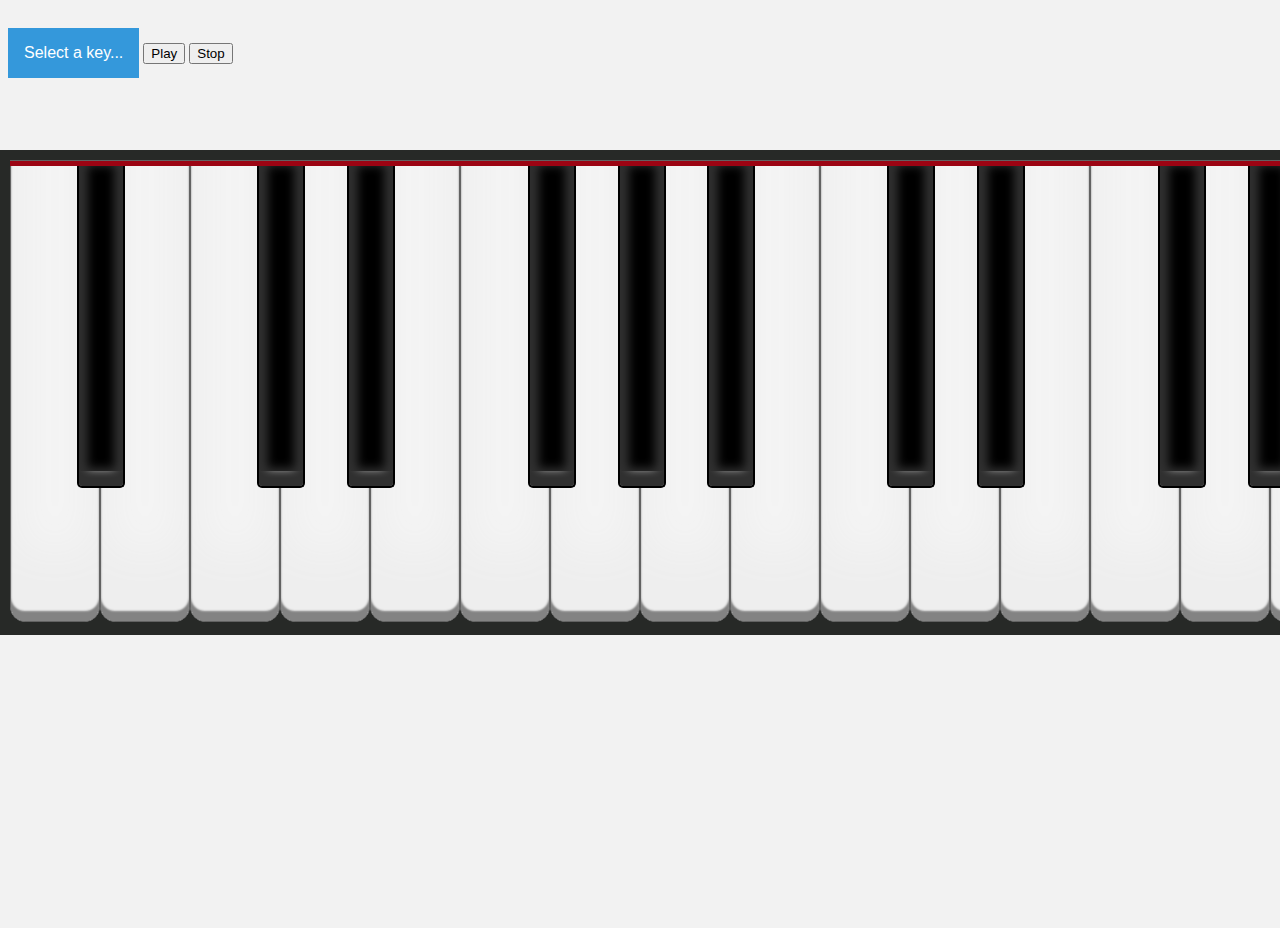
==== Piano/index.html @ 87c78cbe "Update branches" ====
<!DOCTYPE html>
<html lang="en">

<head>
    <meta charset="UTF-8">
    <title>Working Keyboard...</title>
    <link rel="stylesheet" type="text/css" href="css/main.css" />
    <script src="https://ajax.googleapis.com/ajax/libs/jquery/3.1.0/jquery.min.js"></script>
    <script src="https://www.google.com/jsapi?key=ABQIAAAAM5WRXPMrqYvX6b4Xb7EZpxSeEWdgYc2hJ2roZCm3pKElCbTU5BSm-LvChjUku9yw6i8tI0Srj_P91w" type="text/javascript"></script>
    <script src="js/jquery.hotkeys.js"></script>
    <script src="js/keyObjects.js"></script>
    <script src="js/main.js"></script>
</head>

<body>
    <div class="dropdown">
        <button onclick="keySelect()" class="dropbtn">Select a key...</button>
        <div id="myDropdown" class="dropdown-content">
            <a>A</a>
            <a>As</a>
            <a>B</a>
            <a>C</a>
            <a>Cs</a>
            <a>D</a>
            <a>Ds</a>
            <a>E</a>
            <a>F</a>
            <a>Fs</a>
            <a>G</a>
            <a>Gs</a>
        </div>
    </div>
    <button id="play">Play</button>
    <button id="stop">Stop</button>
    <div id="piano">
        <div id="pianoBody">
            <div id="littleRedLine"></div>
            <div id="o00" class="octave">
                <div id="A00" class="key white">
                    <div class="keyname">A</div>
                </div>
                <div id="B00" class="key white">
                    <div class="keyname">B</div>
                </div>
                <div class="flats">
                    <div id="AS00" class="key black">
                        <div class="keyname">A# == Bb</div>
                    </div>
                </div>
            </div>
            <div id="o0" class="octave">
                <div id="C0" class="key white">
                    <div class="keyname">C</div>
                    <div class="oN">1</div>
                </div>
                <div id="D0" class="key white">
                    <div class="keyname">D</div>
                </div>
                <div id="E0" class="key white">
                    <div class="keyname">E</div>
                </div>
                <div id="F0" class="key white">
                    <div class="keyname">F</div>
                </div>
                <div id="G0" class="key white">
                    <div class="keyname">G</div>
                </div>
                <div id="A0" class="key white">
                    <div class="keyname">A</div>
                </div>
                <div id="B0" class="key white">
                    <div class="keyname">B</div>
                </div>
                <div class="flats">
                    <div id="CS0" class="key black">
                        <div class="keyname">C# == Db</div>
                    </div>
                    <div id="DS0" class="key black">
                        <div class="keyname">D# == Eb</div>
                    </div>
                    <div id="FS0" class="key black">
                        <div class="keyname">F# == Gb</div>
                    </div>
                    <div id="GS0" class="key black">
                        <div class="keyname">G# == Ab</div>
                    </div>
                    <div id="AS0" class="key black">
                        <div class="keyname">A# == Bb</div>
                    </div>
                </div>
            </div>
            <div id="o1" class="octave">
                <div id="C1" class="key white">
                    <div class="keyname">C</div>
                    <div class="oN">2</div>
                </div>
                <div id="D1" class="key white">
                    <div class="keyname">D</div>
                </div>
                <div id="E1" class="key white">
                    <div class="keyname">E</div>
                </div>
                <div id="F1" class="key white">
                    <div class="keyname">F</div>
                </div>
                <div id="G1" class="key white">
                    <div class="keyname">G</div>
                </div>
                <div id="A1" class="key white">
                    <div class="keyname">A</div>
                </div>
                <div id="B1" class="key white">
                    <div class="keyname">B</div>
                </div>
                <div class="flats">
                    <div id="CS1" class="key black">
                        <div class="keyname">C# == Db</div>
                    </div>
                    <div id="DS1" class="key black">
                        <div class="keyname">D# == Eb</div>
                    </div>
                    <div id="FS1" class="key black">
                        <div class="keyname">F# == Gb</div>
                    </div>
                    <div id="GS1" class="key black">
                        <div class="keyname">G# == Ab</div>
                    </div>
                    <div id="AS1" class="key black">
                        <div class="keyname">A# == Bb</div>
                    </div>
                </div>
            </div>
            <div id="o2" class="octave">
                <div id="C2" class="key white">
                    <div class="keyname">C</div>
                    <div class="oN">3</div>
                </div>
                <div id="D2" class="key white">
                    <div class="keyname">D</div>
                </div>
                <div id="E2" class="key white">
                    <div class="keyname">E</div>
                </div>
                <div id="F2" class="key white">
                    <div class="keyname">F</div>
                </div>
                <div id="G2" class="key white">
                    <div class="keyname">G</div>
                </div>
                <div id="A2" class="key white">
                    <div class="keyname">A</div>
                </div>
                <div id="B2" class="key white">
                    <div class="keyname">B</div>
                </div>
                <div class="flats">
                    <div id="CS2" class="key black">
                        <div class="keyname">C# == Db</div>
                    </div>
                    <div id="DS2" class="key black">
                        <div class="keyname">D# == Eb</div>
                    </div>
                    <div id="FS2" class="key black">
                        <div class="keyname">F# == Gb</div>
                    </div>
                    <div id="GS2" class="key black">
                        <div class="keyname">G# == Ab</div>
                    </div>
                    <div id="AS2" class="key black">
                        <div class="keyname">A# == Bb</div>
                    </div>
                </div>
            </div>
            <div id="o3" class="octave">
                <a id="middleC">
                    <div id="C3" class="key white">
                        <div class="keyname">C</div>
                        <div class="oN">4</div>
                    </div>
                    <div id="D3" class="key white">
                        <div class="keyname">D</div>
                    </div>
                    <div id="E3" class="key white">
                        <div class="keyname">E</div>
                    </div>
                    <div id="F3" class="key white">
                        <div class="keyname">F</div>
                    </div>
                    <div id="G3" class="key white">
                        <div class="keyname">G</div>
                    </div>
                    <div id="A3" class="key white">
                        <div class="keyname">A</div>
                    </div>
                    <div id="B3" class="key white">
                        <div class="keyname">B</div>
                    </div>
                    <div class="flats">
                        <div id="CS3" class="key black">
                            <div class="keyname">C# == Db</div>
                        </div>
                        <div id="DS3" class="key black">
                            <div class="keyname">D# == Eb</div>
                        </div>
                        <div id="FS3" class="key black">
                            <div class="keyname">F# == Gb</div>
                        </div>
                        <div id="GS3" class="key black">
                            <div class="keyname">G# == Ab</div>
                        </div>
                        <div id="AS3" class="key black">
                            <div class="keyname">A# == Bb</div>
                        </div>
                    </div>
            </div>
            <div id="o4" class="octave">
                <div id="C4" class="key white">
                    <div class="keyname">C</div>
                    <div class="oN">5</div>
                </div>
                <div id="D4" class="key white">
                    <div class="keyname">D</div>
                </div>
                <div id="E4" class="key white">
                    <div class="keyname">E</div>
                </div>
                <div id="F4" class="key white">
                    <div class="keyname">F</div>
                </div>
                <div id="G4" class="key white">
                    <div class="keyname">G</div>
                </div>
                <div id="A4" class="key white">
                    <div class="keyname">A</div>
                </div>
                <div id="B4" class="key white">
                    <div class="keyname">B</div>
                </div>
                <div class="flats">
                    <div id="CS4" class="key black">
                        <div class="keyname">C# == Db</div>
                    </div>
                    <div id="DS4" class="key black">
                        <div class="keyname">D# == Eb</div>
                    </div>
                    <div id="FS4" class="key black">
                        <div class="keyname">F# == Gb</div>
                    </div>
                    <div id="GS4" class="key black">
                        <div class="keyname">G# == Ab</div>
                    </div>
                    <div id="AS4" class="key black">
                        <div class="keyname">A# == Bb</div>
                    </div>
                </div>
            </div>
            <div id="o5" class="octave">
                <div id="C5" class="key white">
                    <div class="keyname">C</div>
                    <div class="oN">6</div>
                </div>
                <div id="D5" class="key white">
                    <div class="keyname">D</div>
                </div>
                <div id="E5" class="key white">
                    <div class="keyname">E</div>
                </div>
                <div id="F5" class="key white">
                    <div class="keyname">F</div>
                </div>
                <div id="G5" class="key white">
                    <div class="keyname">G</div>
                </div>
                <div id="A5" class="key white">
                    <div class="keyname">A</div>
                </div>
                <div id="B5" class="key white">
                    <div class="keyname">B</div>
                </div>
                <div class="flats">
                    <div id="CS5" class="key black">
                        <div class="keyname">C# == Db</div>
                    </div>
                    <div id="DS5" class="key black">
                        <div class="keyname">D# == Eb</div>
                    </div>
                    <div id="FS5" class="key black">
                        <div class="keyname">F# == Gb</div>
                    </div>
                    <div id="GS5" class="key black">
                        <div class="keyname">G# == Ab</div>
                    </div>
                    <div id="AS5" class="key black">
                        <div class="keyname">A# == Bb</div>
                    </div>
                </div>
            </div>
            <div id="o6" class="octave">
                <div id="C6" class="key white">
                    <div class="keyname">C</div>
                    <div class="oN">7</div>
                </div>
                <div id="D6" class="key white">
                    <div class="keyname">D</div>
                </div>
                <div id="E6" class="key white">
                    <div class="keyname">E</div>
                </div>
                <div id="F6" class="key white">
                    <div class="keyname">F</div>
                </div>
                <div id="G6" class="key white">
                    <div class="keyname">G</div>
                </div>
                <div id="A6" class="key white">
                    <div class="keyname">A</div>
                </div>
                <div id="B6" class="key white">
                    <div class="keyname">B</div>
                </div>
                <div class="flats">
                    <div id="CS6" class="key black">
                        <div class="keyname">C# == Db</div>
                    </div>
                    <div id="DS6" class="key black">
                        <div class="keyname">D# == Eb</div>
                    </div>
                    <div id="FS6" class="key black">
                        <div class="keyname">F# == Gb</div>
                    </div>
                    <div id="GS6" class="key black">
                        <div class="keyname">G# == Ab</div>
                    </div>
                    <div id="AS6" class="key black">
                        <div class="keyname">A# == Bb</div>
                    </div>
                </div>
            </div>
            <div id="o7" class="octave">
                <div id="C7" class="key white">
                    <div class="keyname">C</div>
                    <div class="oN">8</div>
                </div>
            </div>
        </div>
    </div>
    <!--    //audio -->
    <div id="pianoStrings">
        <audio id="tone-A00" preload="auto" controls>
            <source src="http://pianosounds.pixelass.com/tones/grand-piano/00A.ogg" type="audio/ogg"></source>
            <source src="http://pianosounds.pixelass.com/tones/grand-piano/00A.mp3" type="audio/mpeg"></source>
        </audio>
        <audio id="tone-AS00" preload="auto" controls>
            <source src="http://pianosounds.pixelass.com/tones/grand-piano/00As.ogg" type="audio/ogg"></source>
            <source src="http://pianosounds.pixelass.com/tones/grand-piano/00As.mp3" type="audio/mpeg"></source>
        </audio>
        <audio id="tone-B00" preload="auto" controls>
            <source src="http://pianosounds.pixelass.com/tones/grand-piano/00B.ogg" type="audio/ogg"></source>
            <source src="http://pianosounds.pixelass.com/tones/grand-piano/00B.mp3" type="audio/mpeg"></source>
        </audio>
        <audio id="tone-C" preload="auto" controls>
            <source src="http://pianosounds.pixelass.com/tones/grand-piano/0C.ogg" type="audio/ogg"></source>
            <source src="http://pianosounds.pixelass.com/tones/grand-piano/0C.mp3" type="audio/mpeg"></source>
        </audio>
        <audio id="tone-CS0" preload="auto" controls>
            <source src="http://pianosounds.pixelass.com/tones/grand-piano/0Cs.ogg" type="audio/ogg"></source>
            <source src="http://pianosounds.pixelass.com/tones/grand-piano/0Cs.mp3" type="audio/mpeg"></source>
        </audio>
        <audio id="tone-D0" preload="auto" controls>
            <source src="http://pianosounds.pixelass.com/tones/grand-piano/0D.ogg" type="audio/ogg"></source>
            <source src="http://pianosounds.pixelass.com/tones/grand-piano/0D.mp3" type="audio/mpeg"></source>
        </audio>
        <audio id="tone-DS0" preload="auto" controls>
            <source src="http://pianosounds.pixelass.com/tones/grand-piano/0Ds.ogg" type="audio/ogg"></source>
            <source src="http://pianosounds.pixelass.com/tones/grand-piano/0Ds.mp3" type="audio/mpeg"></source>
        </audio>
        <audio id="tone-E0" preload="auto" controls>
            <source src="http://pianosounds.pixelass.com/tones/grand-piano/0E.ogg" type="audio/ogg"></source>
            <source src="http://pianosounds.pixelass.com/tones/grand-piano/0E.mp3" type="audio/mpeg"></source>
        </audio>
        <audio id="tone-F0" preload="auto" controls>
            <source src="http://pianosounds.pixelass.com/tones/grand-piano/0F.ogg" type="audio/ogg"></source>
            <source src="http://pianosounds.pixelass.com/tones/grand-piano/0F.mp3" type="audio/mpeg"></source>
        </audio>
        <audio id="tone-FS0" preload="auto" controls>
            <source src="http://pianosounds.pixelass.com/tones/grand-piano/0Fs.ogg" type="audio/ogg"></source>
            <source src="http://pianosounds.pixelass.com/tones/grand-piano/0Fs.mp3" type="audio/mpeg"></source>
        </audio>
        <audio id="tone-G0" preload="auto" controls>
            <source src="http://pianosounds.pixelass.com/tones/grand-piano/0G.ogg" type="audio/ogg"></source>
            <source src="http://pianosounds.pixelass.com/tones/grand-piano/0G.mp3" type="audio/mpeg"></source>
        </audio>
        <audio id="tone-GS0" preload="auto" controls>
            <source src="http://pianosounds.pixelass.com/tones/grand-piano/0Gs.ogg" type="audio/ogg"></source>
            <source src="http://pianosounds.pixelass.com/tones/grand-piano/0Gs.mp3" type="audio/mpeg"></source>
        </audio>
        <audio id="tone-A0" preload="auto" controls>
            <source src="http://pianosounds.pixelass.com/tones/grand-piano/0A.ogg" type="audio/ogg"></source>
            <source src="http://pianosounds.pixelass.com/tones/grand-piano/0A.mp3" type="audio/mpeg"></source>
        </audio>
        <audio id="tone-AS0" preload="auto" controls>
            <source src="http://pianosounds.pixelass.com/tones/grand-piano/0As.ogg" type="audio/ogg"></source>
            <source src="http://pianosounds.pixelass.com/tones/grand-piano/0As.mp3" type="audio/mpeg"></source>
        </audio>
        <audio id="tone-B0" preload="auto" controls>
            <source src="http://pianosounds.pixelass.com/tones/grand-piano/0B.ogg" type="audio/ogg"></source>
            <source src="http://pianosounds.pixelass.com/tones/grand-piano/0B.mp3" type="audio/mpeg"></source>
        </audio>
        <audio id="tone-C1" preload="auto" controls>
            <source src="http://pianosounds.pixelass.com/tones/grand-piano/1C.ogg" type="audio/ogg"></source>
            <source src="http://pianosounds.pixelass.com/tones/grand-piano/1C.mp3" type="audio/mpeg"></source>
        </audio>
        <audio id="tone-CS1" preload="auto" controls>
            <source src="http://pianosounds.pixelass.com/tones/grand-piano/1Cs.ogg" type="audio/ogg"></source>
            <source src="http://pianosounds.pixelass.com/tones/grand-piano/1Cs.mp3" type="audio/mpeg"></source>
        </audio>
        <audio id="tone-D1" preload="auto" controls>
            <source src="http://pianosounds.pixelass.com/tones/grand-piano/1D.ogg" type="audio/ogg"></source>
            <source src="http://pianosounds.pixelass.com/tones/grand-piano/1D.mp3" type="audio/mpeg"></source>
        </audio>
        <audio id="tone-DS1" preload="auto" controls>
            <source src="http://pianosounds.pixelass.com/tones/grand-piano/1Ds.ogg" type="audio/ogg"></source>
            <source src="http://pianosounds.pixelass.com/tones/grand-piano/1Ds.mp3" type="audio/mpeg"></source>
        </audio>
        <audio id="tone-E1" preload="auto" controls>
            <source src="http://pianosounds.pixelass.com/tones/grand-piano/1E.ogg" type="audio/ogg"></source>
            <source src="http://pianosounds.pixelass.com/tones/grand-piano/1E.mp3" type="audio/mpeg"></source>
        </audio>
        <audio id="tone-F1" preload="auto" controls>
            <source src="http://pianosounds.pixelass.com/tones/grand-piano/1F.ogg" type="audio/ogg"></source>
            <source src="http://pianosounds.pixelass.com/tones/grand-piano/1F.mp3" type="audio/mpeg"></source>
        </audio>
        <audio id="tone-FS1" preload="auto" controls>
            <source src="http://pianosounds.pixelass.com/tones/grand-piano/1Fs.ogg" type="audio/ogg"></source>
            <source src="http://pianosounds.pixelass.com/tones/grand-piano/1Fs.mp3" type="audio/mpeg"></source>
        </audio>
        <audio id="tone-G1" preload="auto" controls>
            <source src="http://pianosounds.pixelass.com/tones/grand-piano/1G.ogg" type="audio/ogg"></source>
            <source src="http://pianosounds.pixelass.com/tones/grand-piano/1G.mp3" type="audio/mpeg"></source>
        </audio>
        <audio id="tone-GS1" preload="auto" controls>
            <source src="http://pianosounds.pixelass.com/tones/grand-piano/1Gs.ogg" type="audio/ogg"></source>
            <source src="http://pianosounds.pixelass.com/tones/grand-piano/1Gs.mp3" type="audio/mpeg"></source>
        </audio>
        <audio id="tone-A1" preload="auto" controls>
            <source src="http://pianosounds.pixelass.com/tones/grand-piano/1A.ogg" type="audio/ogg"></source>
            <source src="http://pianosounds.pixelass.com/tones/grand-piano/1A.mp3" type="audio/mpeg"></source>
        </audio>
        <audio id="tone-AS1" preload="auto" controls>
            <source src="http://pianosounds.pixelass.com/tones/grand-piano/1As.ogg" type="audio/ogg"></source>
            <source src="http://pianosounds.pixelass.com/tones/grand-piano/1As.mp3" type="audio/mpeg"></source>
        </audio>
        <audio id="tone-B1" preload="auto" controls>
            <source src="http://pianosounds.pixelass.com/tones/grand-piano/1B.ogg" type="audio/ogg"></source>
            <source src="http://pianosounds.pixelass.com/tones/grand-piano/1B.mp3" type="audio/mpeg"></source>
        </audio>
        <audio id="tone-C2" preload="auto" controls>
            <source src="http://pianosounds.pixelass.com/tones/grand-piano/2C.ogg" type="audio/ogg"></source>
            <source src="http://pianosounds.pixelass.com/tones/grand-piano/2C.mp3" type="audio/mpeg"></source>
        </audio>
        <audio id="tone-CS2" preload="auto" controls>
            <source src="http://pianosounds.pixelass.com/tones/grand-piano/2Cs.ogg" type="audio/ogg"></source>
            <source src="http://pianosounds.pixelass.com/tones/grand-piano/2Cs.mp3" type="audio/mpeg"></source>
        </audio>
        <audio id="tone-D2" preload="auto" controls>
            <source src="http://pianosounds.pixelass.com/tones/grand-piano/2D.ogg" type="audio/ogg"></source>
            <source src="http://pianosounds.pixelass.com/tones/grand-piano/2D.mp3" type="audio/mpeg"></source>
        </audio>
        <audio id="tone-DS2" preload="auto" controls>
            <source src="http://pianosounds.pixelass.com/tones/grand-piano/2Ds.ogg" type="audio/ogg"></source>
            <source src="http://pianosounds.pixelass.com/tones/grand-piano/2Ds.mp3" type="audio/mpeg"></source>
        </audio>
        <audio id="tone-E2" preload="auto" controls>
            <source src="http://pianosounds.pixelass.com/tones/grand-piano/2E.ogg" type="audio/ogg"></source>
            <source src="http://pianosounds.pixelass.com/tones/grand-piano/2E.mp3" type="audio/mpeg"></source>
        </audio>
        <audio id="tone-F2" preload="auto" controls>
            <source src="http://pianosounds.pixelass.com/tones/grand-piano/2F.ogg" type="audio/ogg"></source>
            <source src="http://pianosounds.pixelass.com/tones/grand-piano/2F.mp3" type="audio/mpeg"></source>
        </audio>
        <audio id="tone-FS2" preload="auto" controls>
            <source src="http://pianosounds.pixelass.com/tones/grand-piano/2Fs.ogg" type="audio/ogg"></source>
            <source src="http://pianosounds.pixelass.com/tones/grand-piano/2Fs.mp3" type="audio/mpeg"></source>
        </audio>
        <audio id="tone-G2" preload="auto" controls>
            <source src="http://pianosounds.pixelass.com/tones/grand-piano/2G.ogg" type="audio/ogg"></source>
            <source src="http://pianosounds.pixelass.com/tones/grand-piano/2G.mp3" type="audio/mpeg"></source>
        </audio>
        <audio id="tone-GS2" preload="auto" controls>
            <source src="http://pianosounds.pixelass.com/tones/grand-piano/2Gs.ogg" type="audio/ogg"></source>
            <source src="http://pianosounds.pixelass.com/tones/grand-piano/2Gs.mp3" type="audio/mpeg"></source>
        </audio>
        <audio id="tone-A2" preload="auto" controls>
            <source src="http://pianosounds.pixelass.com/tones/grand-piano/2A.ogg" type="audio/ogg"></source>
            <source src="http://pianosounds.pixelass.com/tones/grand-piano/2A.mp3" type="audio/mpeg"></source>
        </audio>
        <audio id="tone-AS2" preload="auto" controls>
            <source src="http://pianosounds.pixelass.com/tones/grand-piano/2As.ogg" type="audio/ogg"></source>
            <source src="http://pianosounds.pixelass.com/tones/grand-piano/2As.mp3" type="audio/mpeg"></source>
        </audio>
        <audio id="tone-B2" preload="auto" controls>
            <source src="http://pianosounds.pixelass.com/tones/grand-piano/2B.ogg" type="audio/ogg"></source>
            <source src="http://pianosounds.pixelass.com/tones/grand-piano/2B.mp3" type="audio/mpeg"></source>
        </audio>
        <audio id="tone-C3" preload="auto" controls>
            <source src="http://pianosounds.pixelass.com/tones/grand-piano/3C.ogg" type="audio/ogg"></source>
            <source src="http://pianosounds.pixelass.com/tones/grand-piano/3C.mp3" type="audio/mpeg"></source>
        </audio>
        <audio id="tone-CS3" preload="auto" controls>
            <source src="http://pianosounds.pixelass.com/tones/grand-piano/3Cs.ogg" type="audio/ogg"></source>
            <source src="http://pianosounds.pixelass.com/tones/grand-piano/3Cs.mp3" type="audio/mpeg"></source>
        </audio>
        <audio id="tone-D3" preload="auto" controls>
            <source src="http://pianosounds.pixelass.com/tones/grand-piano/3D.ogg" type="audio/ogg"></source>
            <source src="http://pianosounds.pixelass.com/tones/grand-piano/3D.mp3" type="audio/mpeg"></source>
        </audio>
        <audio id="tone-DS3" preload="auto" controls>
            <source src="http://pianosounds.pixelass.com/tones/grand-piano/3Ds.ogg" type="audio/ogg"></source>
            <source src="http://pianosounds.pixelass.com/tones/grand-piano/3Ds.mp3" type="audio/mpeg"></source>
        </audio>
        <audio id="tone-E3" preload="auto" controls>
            <source src="http://pianosounds.pixelass.com/tones/grand-piano/3E.ogg" type="audio/ogg"></source>
            <source src="http://pianosounds.pixelass.com/tones/grand-piano/3E.mp3" type="audio/mpeg"></source>
        </audio>
        <audio id="tone-F3" preload="auto" controls>
            <source src="http://pianosounds.pixelass.com/tones/grand-piano/3F.ogg" type="audio/ogg"></source>
            <source src="http://pianosounds.pixelass.com/tones/grand-piano/3F.mp3" type="audio/mpeg"></source>
        </audio>
        <audio id="tone-FS3" preload="auto" controls>
            <source src="http://pianosounds.pixelass.com/tones/grand-piano/3Fs.ogg" type="audio/ogg"></source>
            <source src="http://pianosounds.pixelass.com/tones/grand-piano/3Fs.mp3" type="audio/mpeg"></source>
        </audio>
        <audio id="tone-G3" preload="auto" controls>
            <source src="http://pianosounds.pixelass.com/tones/grand-piano/3G.ogg" type="audio/ogg"></source>
            <source src="http://pianosounds.pixelass.com/tones/grand-piano/3G.mp3" type="audio/mpeg"></source>
        </audio>
        <audio id="tone-GS3" preload="auto" controls>
            <source src="http://pianosounds.pixelass.com/tones/grand-piano/3Gs.ogg" type="audio/ogg"></source>
            <source src="http://pianosounds.pixelass.com/tones/grand-piano/3Gs.mp3" type="audio/mpeg"></source>
        </audio>
        <audio id="tone-A3" preload="auto" controls>
            <source src="http://pianosounds.pixelass.com/tones/grand-piano/3A.ogg" type="audio/ogg"></source>
            <source src="http://pianosounds.pixelass.com/tones/grand-piano/3A.mp3" type="audio/mpeg"></source>
        </audio>
        <audio id="tone-AS3" preload="auto" controls>
            <source src="http://pianosounds.pixelass.com/tones/grand-piano/3As.ogg" type="audio/ogg"></source>
            <source src="http://pianosounds.pixelass.com/tones/grand-piano/3As.mp3" type="audio/mpeg"></source>
        </audio>
        <audio id="tone-B3" preload="auto" controls>
            <source src="http://pianosounds.pixelass.com/tones/grand-piano/3B.ogg" type="audio/ogg"></source>
            <source src="http://pianosounds.pixelass.com/tones/grand-piano/3B.mp3" type="audio/mpeg"></source>
        </audio>
        <audio id="tone-C4" preload="auto" controls>
            <source src="http://pianosounds.pixelass.com/tones/grand-piano/4C.ogg" type="audio/ogg"></source>
            <source src="http://pianosounds.pixelass.com/tones/grand-piano/4C.mp3" type="audio/mpeg"></source>
        </audio>
        <audio id="tone-CS4" preload="auto" controls>
            <source src="http://pianosounds.pixelass.com/tones/grand-piano/4Cs.ogg" type="audio/ogg"></source>
            <source src="http://pianosounds.pixelass.com/tones/grand-piano/4Cs.mp3" type="audio/mpeg"></source>
        </audio>
        <audio id="tone-D4" preload="auto" controls>
            <source src="http://pianosounds.pixelass.com/tones/grand-piano/4D.ogg" type="audio/ogg"></source>
            <source src="http://pianosounds.pixelass.com/tones/grand-piano/4D.mp3" type="audio/mpeg"></source>
        </audio>
        <audio id="tone-DS4" preload="auto" controls>
            <source src="http://pianosounds.pixelass.com/tones/grand-piano/4Ds.ogg" type="audio/ogg"></source>
            <source src="http://pianosounds.pixelass.com/tones/grand-piano/4Ds.mp3" type="audio/mpeg"></source>
        </audio>
        <audio id="tone-E4" preload="auto" controls>
            <source src="http://pianosounds.pixelass.com/tones/grand-piano/4E.ogg" type="audio/ogg"></source>
            <source src="http://pianosounds.pixelass.com/tones/grand-piano/4E.mp3" type="audio/mpeg"></source>
        </audio>
        <audio id="tone-F4" preload="auto" controls>
            <source src="http://pianosounds.pixelass.com/tones/grand-piano/4F.ogg" type="audio/ogg"></source>
            <source src="http://pianosounds.pixelass.com/tones/grand-piano/4F.mp3" type="audio/mpeg"></source>
        </audio>
        <audio id="tone-FS4" preload="auto" controls>
            <source src="http://pianosounds.pixelass.com/tones/grand-piano/4Fs.ogg" type="audio/ogg"></source>
            <source src="http://pianosounds.pixelass.com/tones/grand-piano/4Fs.mp3" type="audio/mpeg"></source>
        </audio>
        <audio id="tone-G4" preload="auto" controls>
            <source src="http://pianosounds.pixelass.com/tones/grand-piano/4G.ogg" type="audio/ogg"></source>
            <source src="http://pianosounds.pixelass.com/tones/grand-piano/4G.mp3" type="audio/mpeg"></source>
        </audio>
        <audio id="tone-GS4" preload="auto" controls>
            <source src="http://pianosounds.pixelass.com/tones/grand-piano/4Gs.ogg" type="audio/ogg"></source>
            <source src="http://pianosounds.pixelass.com/tones/grand-piano/4Gs.mp3" type="audio/mpeg"></source>
        </audio>
        <audio id="tone-A4" preload="auto" controls>
            <source src="http://pianosounds.pixelass.com/tones/grand-piano/4A.ogg" type="audio/ogg"></source>
            <source src="http://pianosounds.pixelass.com/tones/grand-piano/4A.mp3" type="audio/mpeg"></source>
        </audio>
        <audio id="tone-AS4" preload="auto" controls>
            <source src="http://pianosounds.pixelass.com/tones/grand-piano/4As.ogg" type="audio/ogg"></source>
            <source src="http://pianosounds.pixelass.com/tones/grand-piano/4As.mp3" type="audio/mpeg"></source>
        </audio>
        <audio id="tone-B4" preload="auto" controls>
            <source src="http://pianosounds.pixelass.com/tones/grand-piano/4B.ogg" type="audio/ogg"></source>
            <source src="http://pianosounds.pixelass.com/tones/grand-piano/4B.mp3" type="audio/mpeg"></source>
        </audio>
        <audio id="tone-C5" preload="auto" controls>
            <source src="http://pianosounds.pixelass.com/tones/grand-piano/5C.ogg" type="audio/ogg"></source>
            <source src="http://pianosounds.pixelass.com/tones/grand-piano/5C.mp3" type="audio/mpeg"></source>
        </audio>
        <audio id="tone-CS5" preload="auto" controls>
            <source src="http://pianosounds.pixelass.com/tones/grand-piano/5Cs.ogg" type="audio/ogg"></source>
            <source src="http://pianosounds.pixelass.com/tones/grand-piano/5Cs.mp3" type="audio/mpeg"></source>
        </audio>
        <audio id="tone-D5" preload="auto" controls>
            <source src="http://pianosounds.pixelass.com/tones/grand-piano/5D.ogg" type="audio/ogg"></source>
            <source src="http://pianosounds.pixelass.com/tones/grand-piano/5D.mp3" type="audio/mpeg"></source>
        </audio>
        <audio id="tone-DS5" preload="auto" controls>
            <source src="http://pianosounds.pixelass.com/tones/grand-piano/5Ds.ogg" type="audio/ogg"></source>
            <source src="http://pianosounds.pixelass.com/tones/grand-piano/5Ds.mp3" type="audio/mpeg"></source>
        </audio>
        <audio id="tone-E5" preload="auto" controls>
            <source src="http://pianosounds.pixelass.com/tones/grand-piano/5E.ogg" type="audio/ogg"></source>
            <source src="http://pianosounds.pixelass.com/tones/grand-piano/5E.mp3" type="audio/mpeg"></source>
        </audio>
        <audio id="tone-F5" preload="auto" controls>
            <source src="http://pianosounds.pixelass.com/tones/grand-piano/5F.ogg" type="audio/ogg"></source>
            <source src="http://pianosounds.pixelass.com/tones/grand-piano/5F.mp3" type="audio/mpeg"></source>
        </audio>
        <audio id="tone-FS5" preload="auto" controls>
            <source src="http://pianosounds.pixelass.com/tones/grand-piano/5Fs.ogg" type="audio/ogg"></source>
            <source src="http://pianosounds.pixelass.com/tones/grand-piano/5Fs.mp3" type="audio/mpeg"></source>
        </audio>
        <audio id="tone-G5" preload="auto" controls>
            <source src="http://pianosounds.pixelass.com/tones/grand-piano/5G.ogg" type="audio/ogg"></source>
            <source src="http://pianosounds.pixelass.com/tones/grand-piano/5G.mp3" type="audio/mpeg"></source>
        </audio>
        <audio id="tone-GS5" preload="auto" controls>
            <source src="http://pianosounds.pixelass.com/tones/grand-piano/5Gs.ogg" type="audio/ogg"></source>
            <source src="http://pianosounds.pixelass.com/tones/grand-piano/5Gs.mp3" type="audio/mpeg"></source>
        </audio>
        <audio id="tone-A5" preload="auto" controls>
            <source src="http://pianosounds.pixelass.com/tones/grand-piano/5A.ogg" type="audio/ogg"></source>
            <source src="http://pianosounds.pixelass.com/tones/grand-piano/5A.mp3" type="audio/mpeg"></source>
        </audio>
        <audio id="tone-AS5" preload="auto" controls>
            <source src="http://pianosounds.pixelass.com/tones/grand-piano/5As.ogg" type="audio/ogg"></source>
            <source src="http://pianosounds.pixelass.com/tones/grand-piano/5As.mp3" type="audio/mpeg"></source>
        </audio>
        <audio id="tone-B5" preload="auto" controls>
            <source src="http://pianosounds.pixelass.com/tones/grand-piano/5B.ogg" type="audio/ogg"></source>
            <source src="http://pianosounds.pixelass.com/tones/grand-piano/5B.mp3" type="audio/mpeg"></source>
        </audio>
        <audio id="tone-C6" preload="auto" controls>
            <source src="http://pianosounds.pixelass.com/tones/grand-piano/6C.ogg" type="audio/ogg"></source>
            <source src="http://pianosounds.pixelass.com/tones/grand-piano/6C.mp3" type="audio/mpeg"></source>
        </audio>
        <audio id="tone-CS6" preload="auto" controls>
            <source src="http://pianosounds.pixelass.com/tones/grand-piano/6Cs.ogg" type="audio/ogg"></source>
            <source src="http://pianosounds.pixelass.com/tones/grand-piano/6Cs.mp3" type="audio/mpeg"></source>
        </audio>
        <audio id="tone-D6" preload="auto" controls>
            <source src="http://pianosounds.pixelass.com/tones/grand-piano/6D.ogg" type="audio/ogg"></source>
            <source src="http://pianosounds.pixelass.com/tones/grand-piano/6D.mp3" type="audio/mpeg"></source>
        </audio>
        <audio id="tone-DS6" preload="auto" controls>
            <source src="http://pianosounds.pixelass.com/tones/grand-piano/6Ds.ogg" type="audio/ogg"></source>
            <source src="http://pianosounds.pixelass.com/tones/grand-piano/6Ds.mp3" type="audio/mpeg"></source>
        </audio>
        <audio id="tone-E6" preload="auto" controls>
            <source src="http://pianosounds.pixelass.com/tones/grand-piano/6E.ogg" type="audio/ogg"></source>
            <source src="http://pianosounds.pixelass.com/tones/grand-piano/6E.mp3" type="audio/mpeg"></source>
        </audio>
        <audio id="tone-F6" preload="auto" controls>
            <source src="http://pianosounds.pixelass.com/tones/grand-piano/6F.ogg" type="audio/ogg"></source>
            <source src="http://pianosounds.pixelass.com/tones/grand-piano/6F.mp3" type="audio/mpeg"></source>
        </audio>
        <audio id="tone-FS6" preload="auto" controls>
            <source src="http://pianosounds.pixelass.com/tones/grand-piano/6Fs.ogg" type="audio/ogg"></source>
            <source src="http://pianosounds.pixelass.com/tones/grand-piano/6Fs.mp3" type="audio/mpeg"></source>
        </audio>
        <audio id="tone-G6" preload="auto" controls>
            <source src="http://pianosounds.pixelass.com/tones/grand-piano/6G.ogg" type="audio/ogg"></source>
            <source src="http://pianosounds.pixelass.com/tones/grand-piano/6G.mp3" type="audio/mpeg"></source>
        </audio>
        <audio id="tone-GS6" preload="auto" controls>
            <source src="http://pianosounds.pixelass.com/tones/grand-piano/6Gs.ogg" type="audio/ogg"></source>
            <source src="http://pianosounds.pixelass.com/tones/grand-piano/6Gs.mp3" type="audio/mpeg"></source>
        </audio>
        <audio id="tone-A6" preload="auto" controls>
            <source src="http://pianosounds.pixelass.com/tones/grand-piano/6A.ogg" type="audio/ogg"></source>
            <source src="http://pianosounds.pixelass.com/tones/grand-piano/6A.mp3" type="audio/mpeg"></source>
        </audio>
        <audio id="tone-AS6" preload="auto" controls>
            <source src="http://pianosounds.pixelass.com/tones/grand-piano/6As.ogg" type="audio/ogg"></source>
            <source src="http://pianosounds.pixelass.com/tones/grand-piano/6As.mp3" type="audio/mpeg"></source>
        </audio>
        <audio id="tone-B6" preload="auto" controls>
            <source src="http://pianosounds.pixelass.com/tones/grand-piano/6B.ogg" type="audio/ogg"></source>
            <source src="http://pianosounds.pixelass.com/tones/grand-piano/6B.mp3" type="audio/mpeg"></source>
        </audio>
        <audio id="tone-C7" preload="auto" controls>
            <source src="http://pianosounds.pixelass.com/tones/grand-piano/7C.ogg" type="audio/ogg"></source>
            <source src="http://pianosounds.pixelass.com/tones/grand-piano/7C.mp3" type="audio/mpeg"></source>
        </audio>
    </div>
    <script>
    var tones = [`A`, `AS`, `B`, `C`, `CS`, `D`, `DS`, `E`, `F`, `FS`, `G`, `GS`];
    var majorScalePattern = [0, 2, 4, 5, 7, 9, 11];
    var majorScale = [];
    var selectedKey = keySelect.value;
    var selectedIndex = tones.indexOf(selectedKey);
    var keyboard = [];
    var kbCounter = 0;

    var keyboardMap = function() {    
        for (var i = 1; i < 9; i++) {
            if (i === 8) {
                for (var j = 0; j < 4; j++) {
                    keyboard[kbCounter++] = tones[j] + i;
                };
            } else {
                for (var j = 0; j < tones.length; j++) {
                    keyboard[kbCounter++] = tones[j] + i;
                };
            };
        };
    }
    
    for (var i = 0; i < keyboard.length; i++) {};

    var findMajorScale = function(selectedIndex) {
        for (var i = 0; i < majorScalePattern.length; i++) {
            var index = majorScalePattern[i];
            majorScale.push(keyboard[index + selectedIndex])
        }
        return majorScale
    };
    findMajorScale(selectedIndex)

    var outputMajor = [];
    var outputMajorSequence = [];

    var getNotes = function(input, arr) {
        input--;
        for (var i = 0; i <= 6; i++) {
            if (i === 0 || i === 2 || i === 4) {
                if (i + input < majorScale.length) {
                    arr.push(majorScale[i + input])
                } else if ((i + input) >= majorScale.length) {
                    var newInput = (i + input) - 7;
                    var note = majorScale[newInput];
                    var octave = Number(note.substr(note.length - 1));
                    octave++;
                    var newNote = note.substr(0, note.length - 1) + octave;
                    arr.push(newNote);
                }
            }
        }
        arr.unshift(arr[0]);
        return arr;
        findMelody();
    }

    function findMelody() {
        for (var i = 0; i < 4; i++) {
            var input = prompt('select a number between 1 and 7');
            var arr = [];
            getNotes(input, arr);
            outputMajor.push(arr);
        }
    }

    for (var i = 0; i < outputMajor.length; i++) {
        for (var j = 0; j <= 3; j++) {
            var note = outputMajor[i][j];

            if (j === 0) {
                var octave = Number(note.substr(note.length - 1)) + 1;
                var newNote = note.substr(0, note.length - 1) + octave;
                outputMajorSequence.push(newNote)
            } else {
                var octave = Number(note.substr(note.length - 1)) + 2;
                var newNote = note.substr(0, note.length - 1) + octave;
                outputMajorSequence.push(newNote);
            }
        }
    }


    // console.log(outputMajor);
    // console.log(outputMajorSequence);

    window.playheadPosition = 0;

    var playPiano = function() {
        window.playback = setInterval(function() {
            var note = outputMajorSequence[playheadPosition];
            play_multi_sound('tone-' + note);
            console.log(note);
            playheadPosition++;

            if (playheadPosition >= outputMajorSequence.length) playheadPosition = 0;
        }, 240);
    }

    function keySelect() {
        document.getElementById("myDropdown").classList.toggle("show");
    }
     
        window.onclick = function(event) {
            if (!event.target.matches('.dropbtn')) {

                var dropdowns = document.getElementsByClassName("dropdown-content");
                var i;
                for (i = 0; i < dropdowns.length; i++) {
                    var openDropdown = dropdowns[i];
                    if (openDropdown.classList.contains('show')) {
                        openDropdown.classList.remove('show');
                    }
                }
            }
        }

    $('#play').click(function() {
        if (!window.playback) {
            console.log("playing");
            playPiano();
        }
    });

    $('#stop').click(function() {
        clearInterval(window.playback);
        window.playback = null;
        window.playheadPosition = 0;
    });
    </script>
</body>


</html>
---- Piano/css/main.css ----
@import url(http://fonts.googleapis.com/css?family=Philosopher&subset=cyrillic,latin);

html,
body {
    height: 100%;
    font-family: Philosopher, Tahoma;
    background-color: #F2F2F2;
}

body {
    overflow-y: hidden;
    padding-top: 20px;
    width: 4705px;
}

h1 {
    font-size: 40px;
}

a {
    text-decoration: none;
    color: #000;
    cursor: pointer;
}

a:hover {
    color: #FFC0CB;
}

nav.left {
    position: fixed;
    left: 0px;
    margin: 0px 0px 0px 20px;
}

nav.right {
    position: fixed;
    right: 0px;
    margin: 0px 20px 0px 0px;
}

#piano {
    background-color: #272927;
    color: #000000;
    left: 50%;
    margin-left: -50%;
    margin-top: -200px;
    position: absolute;
    text-align: center;
    top: 350px;
    width: 4685px;
    padding: 10px 10px 13px;
}

#pianoBody {
    width: 100%;
    position: relative;
    float: left;
}

#littleRedLine {
    background-color: #9C0413;
    color: #000000;
    height: 5px;
    position: absolute;
    top: 1px;
    width: 100%;
    z-index: 100;
}

.octave {
    position: relative;
    float: left;
}

.white {
    float: left;
    width: 88px;
    height: 460px;
    background-color: #F4F4F4;
    border: 1px solid #626262;
    position: relative;
    -moz-border-radius: 0 0 15px 15px;
    border-radius: 0 0 15px 15px;
    background-image: -webkit-gradient(center bottom, #FFFFFF 90%, #CCCCCC 100%);
    -webkit-box-shadow: 0 -10px 2px 0px #838383 none, 0 -60px 40px 10px #EEEEEE inset;

    background-image: -moz-linear-gradient(center bottom, #FFFFFF 90%, #CCCCCC 100%);
    -moz-box-shadow: 0 -10px 2px 0px #838383 inset, 0 -60px 40px 10px #EEEEEE inset;

    background-image: -gradient(center bottom, #FFFFFF 90%, #CCCCCC 100%);
    box-shadow: 0 -10px 2px 0px #838383 inset, 0 -60px 40px 10px #EEEEEE inset;
}

div.white:active,
div.white.pressed {
    border: 1px solid #343434;
    background-image: -webkit-gradient(center bottom, #FFFFFF 90%, #CCCCCC 100%);
    -webkit-box-shadow: 0 -5px 20px -3px #272927 inset;

    background-image: -moz-linear-gradient(center bottom, #FFFFFF 90%, #CCCCCC 100%);
    -moz-box-shadow: 0 -5px 2px 0px #838383 inset, 0 -3px 20px -3px #272927 inset;

    background-image: -gradient(center bottom, #FFFFFF 90%, #CCCCCC 100%);
    box-shadow: 0 -5px 20px -3px #272927 inset;
}

.black {
    float: left;
    width: 44px;
    height: 320px;
    background-color: #000000;
    border-bottom: 2px solid #000;
    border-left: 2px solid #000;
    border-right: 2px solid #000;
    position: absolute;
    top: 6px;
    z-index: 100;
    -moz-border-radius: 0 0 5px 5px;
    border-radius: 0 0 5px 5px;
    border-top: 0px;
    -moz-box-shadow: 0 -9px 10px 9px #303030 inset, 0 -15px #F7F7F7 inset;
    -webkit-box-shadow: 0 -9px 10px 9px #303030 inset, 0 -15px #F7F7F7 inset;
    box-shadow: 0 -9px 10px 9px #303030 inset, 0 -15px #F7F7F7 inset;
}

div.black:active,
div.black.pressed {
    border: 1px solid #CECECE;
    border-top: 1px solid #626262;
    -moz-box-shadow: 0 0 6px 7px #303030 inset, 0 -5px #F7F7F7 inset;
    -webkit-box-shadow: 0 0 6px 7px #303030 inset, 0 -5px #F7F7F7 inset;
    box-shadow: 0 0 6px 7px #303030 inset, 0 -5px #F7F7F7 inset;
}

div.flats {}

div.flats :nth-child(1) {
    margin-left: 67px;
}

div.flats :nth-child(2) {
    margin-left: 157px;
}

div.flats :nth-child(3) {
    margin-left: 338px;
}

div.flats :nth-child(4) {
    margin-left: 428px;
}

div.flats :nth-child(5) {
    margin-left: 517px;
}


#toggleKeyNames,
#toggleKeyboardKeysNames {
    font-size: 24px;
    font-weight: bold;
    text-decoration: none;
    cursor: pointer;
    display: block;
}

#toggleKeyNames.on {
    color: #FFD700;
    text-shadow: 1px 1px 0 #7E6D1F;
}

#toggleKeyboardKeysNames.on {
    color: #FA8072;
    text-shadow: 1px 1px 0 #B31706;
}

.keyname,
.kbkeyname {
    font-size: 4em;
    margin: 382px 1px 0 0;
}

.white .keyname {
    color: #FFD700;
    text-shadow: 2px 2px 0 #7E6D1F;
}

.white .kbkeyname {
    color: #FA8072;
    text-shadow: 2px 2px 0 #B31706;
}

.black .keyname {
    font-size: 1.6em;
    margin: 233px 0 0 0;
    color: #FFD700;
    text-shadow: 1px 1px 0 #7E6D1F;
}

.black .kbkeyname {
    font-size: 1.6em;
    margin: 233px 0 0 0;
    color: #FA8072;
    text-shadow: 1px 1px 0 #B31706;
}

div.black div.keyname,
div.black div.kbkeyname {
    margin-left: 0px;
}

#Volume {}

#switchLight.off {
    color: #fff;
}

#pianoStrings {
    position: fixed;
    bottom: 10px;
    left: 20px;
    display: none;
}

.oN {
    bottom: 75px;
    font-size: 3em;
    left: 32px;
    margin: 0 0 0 0;
    position: absolute;
    display: none;
}

.dropbtn {
    background-color: #3498DB;
    color: white;
    padding: 16px;
    font-size: 16px;
    border: none;
    cursor: pointer;
}

.dropbtn:hover,
.dropbtn:focus {
    background-color: #2980B9;
}

.dropdown {
    position: relative;
    display: inline-block;
}

.dropdown-content {
    display: none;
    position: absolute;
    background-color: #f1f1f1;
    min-width: 160px;
    overflow: auto;
    box-shadow: 0px 8px 16px 0px rgba(0, 0, 0, 0.2);
    z-index: 1;
}

.dropdown-content a {
    color: black;
    padding: 12px 16px;
    text-decoration: none;
    display: block;
}

.dropdown a:hover {
    background-color: #ddd
}

.show {
    display: block;
}
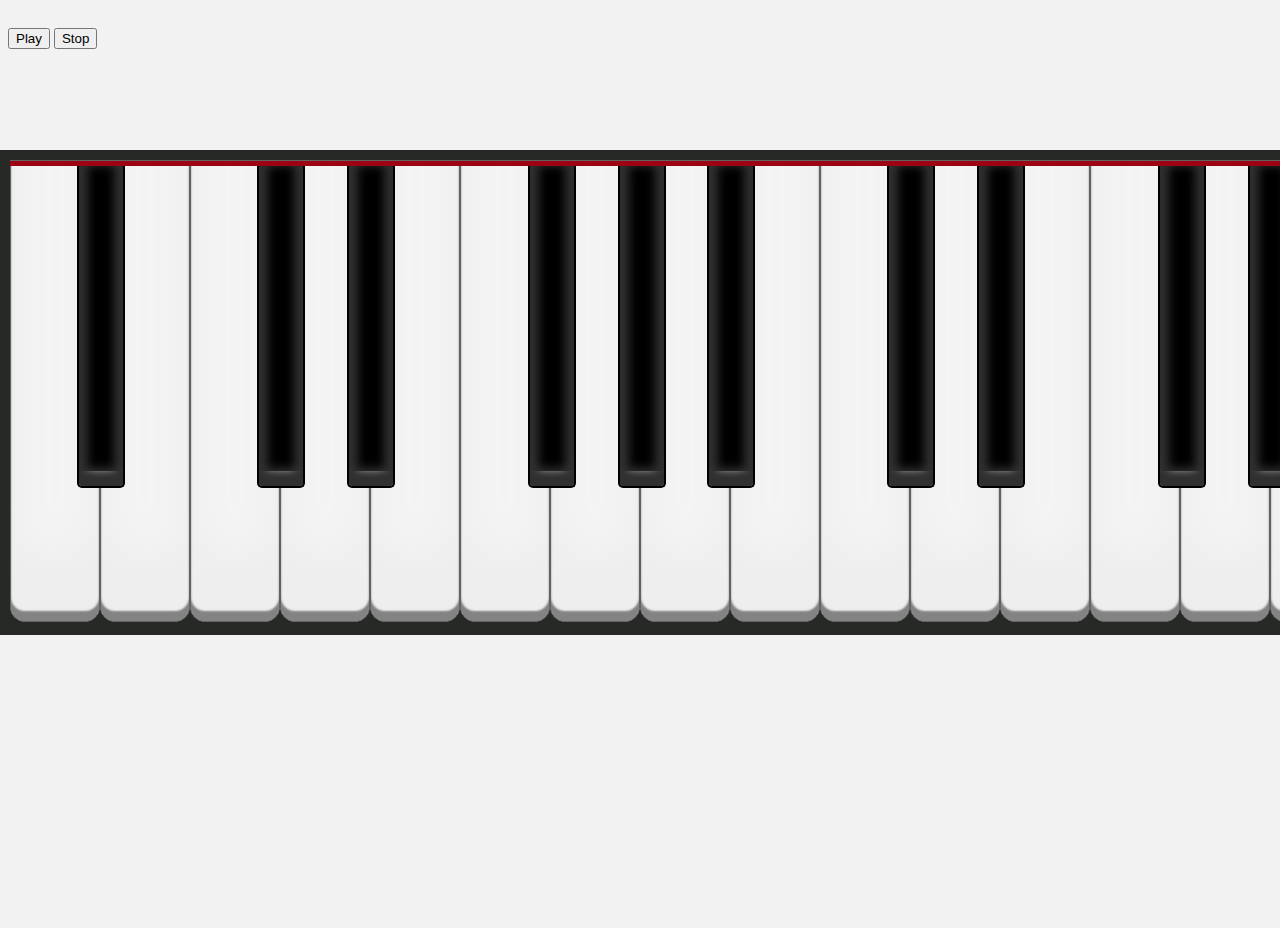
==== commit ac9b0a41: "Added prompt to a long list of prompts" ====
--- a/Piano/index.html
+++ b/Piano/index.html
@@ -13,23 +13,6 @@
 </head>
 
 <body>
-    <div class="dropdown">
-        <button onclick="keySelect()" class="dropbtn">Select a key...</button>
-        <div id="myDropdown" class="dropdown-content">
-            <a>A</a>
-            <a>As</a>
-            <a>B</a>
-            <a>C</a>
-            <a>Cs</a>
-            <a>D</a>
-            <a>Ds</a>
-            <a>E</a>
-            <a>F</a>
-            <a>Fs</a>
-            <a>G</a>
-            <a>Gs</a>
-        </div>
-    </div>
     <button id="play">Play</button>
     <button id="stop">Stop</button>
     <div id="piano">
@@ -344,7 +327,7 @@
             </div>
         </div>
     </div>
-    <!--    //audio -->
+    <!-- 	//audio -->
     <div id="pianoStrings">
         <audio id="tone-A00" preload="auto" controls>
             <source src="http://pianosounds.pixelass.com/tones/grand-piano/00A.ogg" type="audio/ogg"></source>
@@ -700,28 +683,27 @@
         </audio>
     </div>
     <script>
+    prompt(`
+        I realize there's not a lot of frontend happening here, it was just about learning the script, and getting it working. The bad news is, this is the first of 6 prompts. Everyone hates prompts, and I understand that. The second prompt will ask you to select a key, enter your favourite of the following options: A, As, B, C, Cs, D, Ds, E, F, Fs, G, Gs. Once you do that, it'll ask you to pick a number between 1-7. Then it'll play your hit song back to you! <br>In the future, this project will be migrated to React to dramatically clean up the code, and to significantly improve the UX.`);
     var tones = [`A`, `AS`, `B`, `C`, `CS`, `D`, `DS`, `E`, `F`, `FS`, `G`, `GS`];
     var majorScalePattern = [0, 2, 4, 5, 7, 9, 11];
     var majorScale = [];
-    var selectedKey = keySelect.value;
+    var selectedKey = prompt(`select a key`).toUpperCase();
     var selectedIndex = tones.indexOf(selectedKey);
     var keyboard = [];
     var kbCounter = 0;
 
-    var keyboardMap = function() {    
-        for (var i = 1; i < 9; i++) {
-            if (i === 8) {
-                for (var j = 0; j < 4; j++) {
-                    keyboard[kbCounter++] = tones[j] + i;
-                };
-            } else {
-                for (var j = 0; j < tones.length; j++) {
-                    keyboard[kbCounter++] = tones[j] + i;
-                };
+    for (var i = 1; i < 9; i++) {
+        if (i === 8) {
+            for (var j = 0; j < 4; j++) {
+                keyboard[kbCounter++] = tones[j] + i;
+            };
+        } else {
+            for (var j = 0; j < tones.length; j++) {
+                keyboard[kbCounter++] = tones[j] + i;
             };
         };
-    }
-    
+    };
     for (var i = 0; i < keyboard.length; i++) {};
 
     var findMajorScale = function(selectedIndex) {
@@ -729,6 +711,7 @@
             var index = majorScalePattern[i];
             majorScale.push(keyboard[index + selectedIndex])
         }
+        console.log(majorScale)
         return majorScale
     };
     findMajorScale(selectedIndex)
@@ -754,16 +737,13 @@
         }
         arr.unshift(arr[0]);
         return arr;
-        findMelody();
     }
 
-    function findMelody() {
-        for (var i = 0; i < 4; i++) {
-            var input = prompt('select a number between 1 and 7');
-            var arr = [];
-            getNotes(input, arr);
-            outputMajor.push(arr);
-        }
+    for (var i = 0; i < 4; i++) {
+        var input = prompt('select a number between 1 and 7');
+        var arr = [];
+        getNotes(input, arr);
+        outputMajor.push(arr);
     }
 
     for (var i = 0; i < outputMajor.length; i++) {
@@ -799,24 +779,6 @@
         }, 240);
     }
 
-    function keySelect() {
-        document.getElementById("myDropdown").classList.toggle("show");
-    }
-     
-        window.onclick = function(event) {
-            if (!event.target.matches('.dropbtn')) {
-
-                var dropdowns = document.getElementsByClassName("dropdown-content");
-                var i;
-                for (i = 0; i < dropdowns.length; i++) {
-                    var openDropdown = dropdowns[i];
-                    if (openDropdown.classList.contains('show')) {
-                        openDropdown.classList.remove('show');
-                    }
-                }
-            }
-        }
-
     $('#play').click(function() {
         if (!window.playback) {
             console.log("playing");
@@ -829,8 +791,8 @@
         window.playback = null;
         window.playheadPosition = 0;
     });
+
     </script>
 </body>
 
-
 </html>